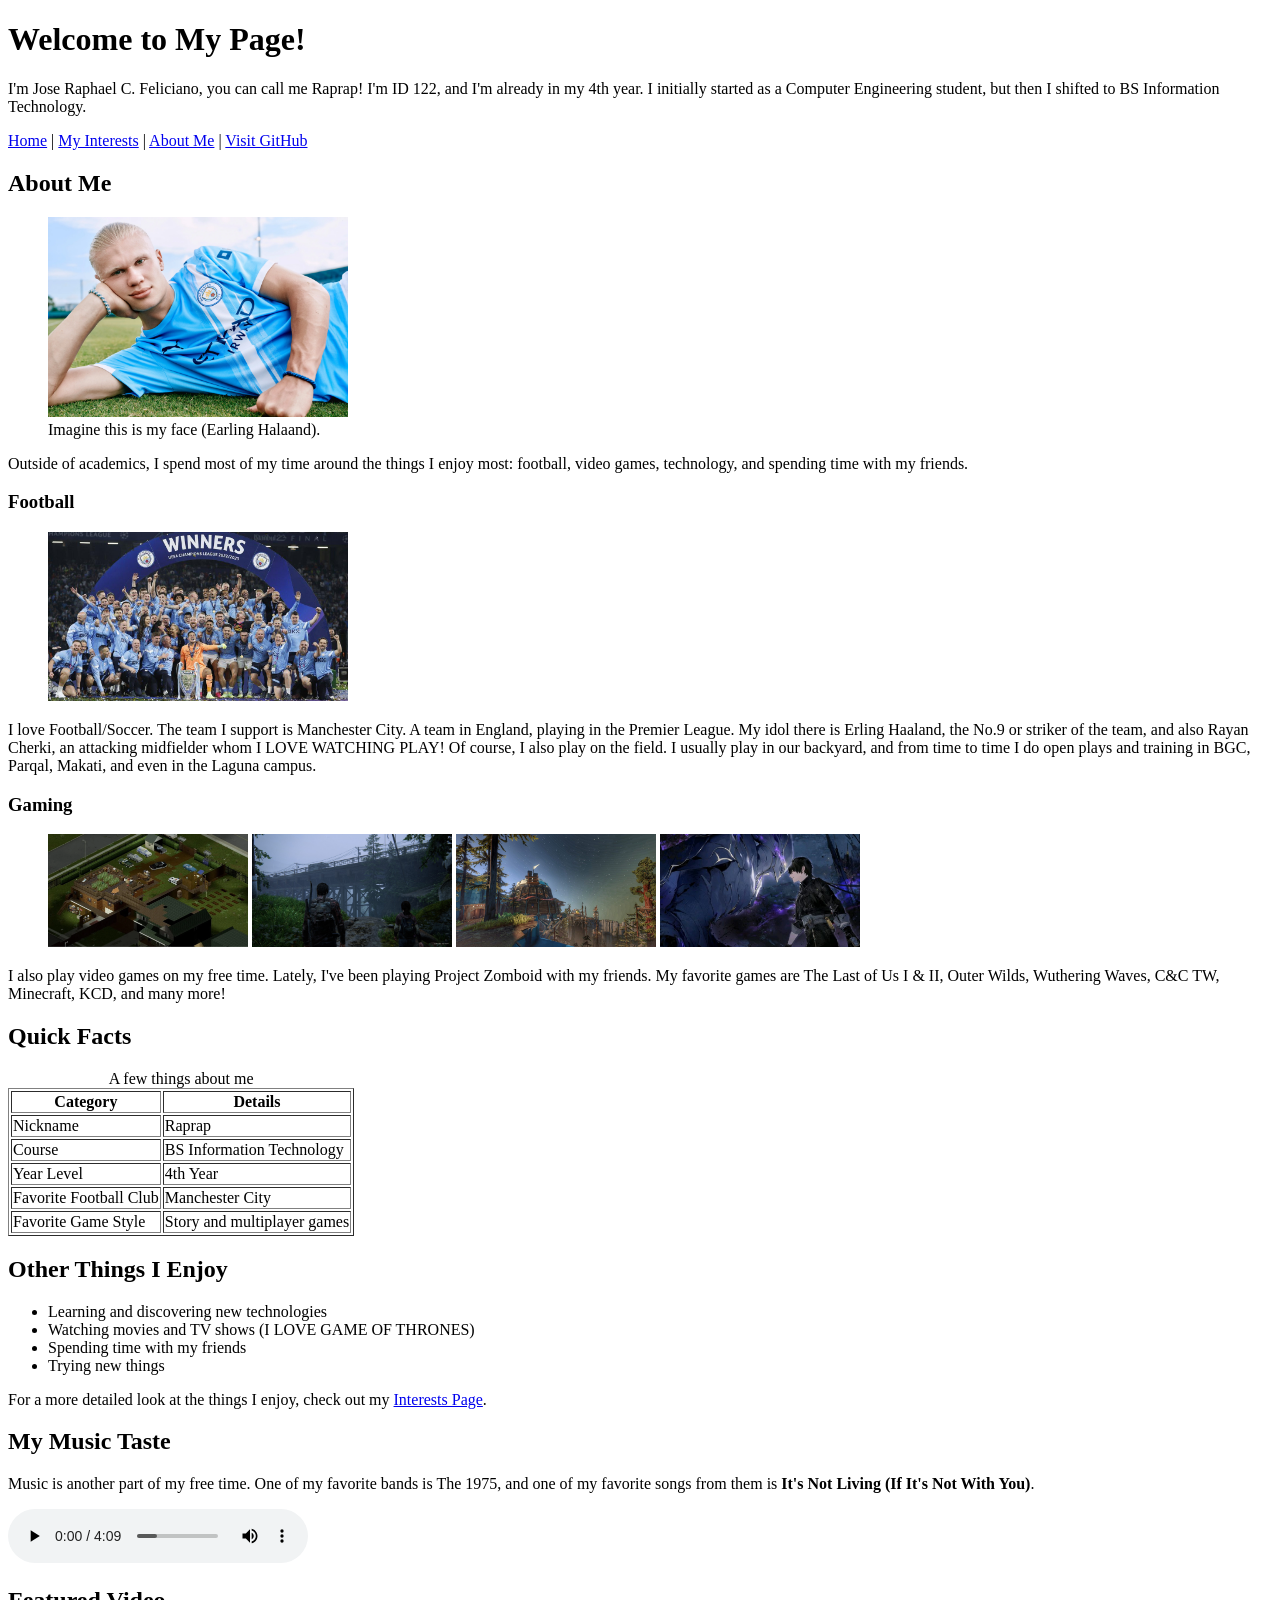
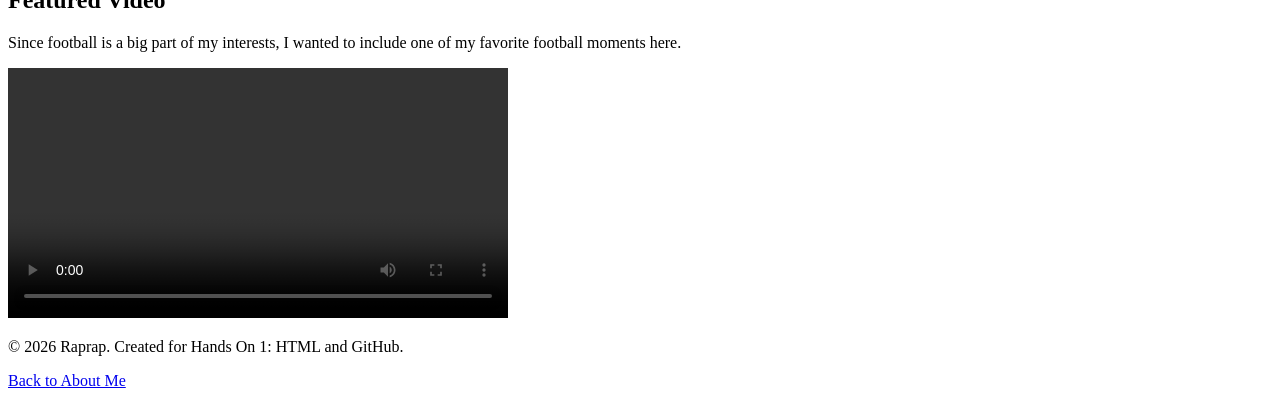
==== index.html @ c7b72b49 "Changed profile to index homepage" ====
<!DOCTYPE html>
<html lang="en">

<head>
    <meta charset="UTF-8">
    <meta name="viewport" content="width=device-width, initial-scale=1.0">
    <title>Raprap's Personal Page</title>
</head>

<body>

    <header>
        <h1>Welcome to My Page!</h1>

        <p>
            I'm Jose Raphael C. Feliciano, you can call me Raprap! I'm ID 122, and
            I'm already in my 4th year. I initially started as a Computer Engineering
            student, but then I shifted to BS Information Technology.
        </p>

        <nav>
            <a href="index.html">Home</a> |
            <a href="interests.html">My Interests</a> |
            <a href="#about">About Me</a> |
            <a href="https://github.com/Rapurap" target="_blank">Visit GitHub</a>
        </nav>
    </header>


    <main>

        <section id="about">
            <h2>About Me</h2>

            <figure>
                <img src="haaland.jpg" alt="Haaland" width="300">
                <figcaption>Imagine this is my face (Earling Halaand).</figcaption>
            </figure>

            <p>
                Outside of academics, I spend most of my time around the things
                I enjoy most: football, video games, technology, and spending
                time with my friends.
            </p>

            <h3>Football</h3>

            <figure>
                <img src="mancity.jpg" alt="Manchester City" width="300">
            </figure>

            <p>
                I love Football/Soccer. The team I support is Manchester City. A team
                in England, playing in the Premier League. My idol there is Erling Haaland,
                the No.9 or striker of the team, and also Rayan Cherki, an attacking
                midfielder whom I LOVE WATCHING PLAY! Of course, I also play on the field.
                I usually play in our backyard, and from time to time I do open plays and
                training in BGC, Parqal, Makati, and even in the Laguna campus.
            </p>

            <h3>Gaming</h3>

            <figure>
                <img src="zomb.jpg" alt="Project Zomboid" width="200">
                <img src="lastofus.jpg" alt="The Last of Us" width="200">
                <img src="outerwilds.jpg" alt="Outer Wilds" width="200">
                <img src="wuwa.jpg" alt="Wuthering Waves" width="200">
            </figure>

            <p>
                I also play video games on my free time. Lately, I've been playing Project
                Zomboid with my friends. My favorite games are The Last of Us I & II,
                Outer Wilds, Wuthering Waves, C&C TW, Minecraft, KCD, and many more!
            </p>

        </section>


        <section>
            <h2>Quick Facts</h2>

            <table border="1">
                <caption>A few things about me</caption>

                <thead>
                    <tr>
                        <th>Category</th>
                        <th>Details</th>
                    </tr>
                </thead>

                <tbody>
                    <tr>
                        <td>Nickname</td>
                        <td>Raprap</td>
                    </tr>

                    <tr>
                        <td>Course</td>
                        <td>BS Information Technology</td>
                    </tr>

                    <tr>
                        <td>Year Level</td>
                        <td>4th Year</td>
                    </tr>

                    <tr>
                        <td>Favorite Football Club</td>
                        <td>Manchester City</td>
                    </tr>

                    <tr>
                        <td>Favorite Game Style</td>
                        <td>Story and multiplayer games</td>
                    </tr>
                </tbody>
            </table>

        </section>


        <section>
            <h2>Other Things I Enjoy</h2>

            <ul>
                <li>Learning and discovering new technologies</li>
                <li>Watching movies and TV shows (I LOVE GAME OF THRONES)</li>
                <li>Spending time with my friends</li>
                <li>Trying new things</li>
            </ul>

            <p>
                For a more detailed look at the things I enjoy,
                check out my <a href="interests.html">Interests Page</a>.
            </p>

        </section>


        <section>
            <h2>My Music Taste</h2>

            <p>
                Music is another part of my free time. One of my favorite bands
                is The 1975, and one of my favorite songs from them is
                <strong>It's Not Living (If It's Not With You)</strong>.
            </p>

            <audio controls>
                <source src="1975.mp3" type="audio/mpeg">
                Your browser does not support the audio element.
            </audio>

        </section>


        <section>
            <h2>Featured Video</h2>

            <p>
                Since football is a big part of my interests, I wanted to include
                one of my favorite football moments here.
            </p>

            <video width="500" controls>
                <source src="aguero.mp4" type="video/mp4">
                Your browser does not support the video element.
            </video>

        </section>

    </main>


    <footer>
        <p>
            &copy; 2026 Raprap. Created for Hands On 1: HTML and GitHub.
        </p>

        <p>
            <a href="#about">Back to About Me</a>
        </p>
    </footer>

</body>

</html>
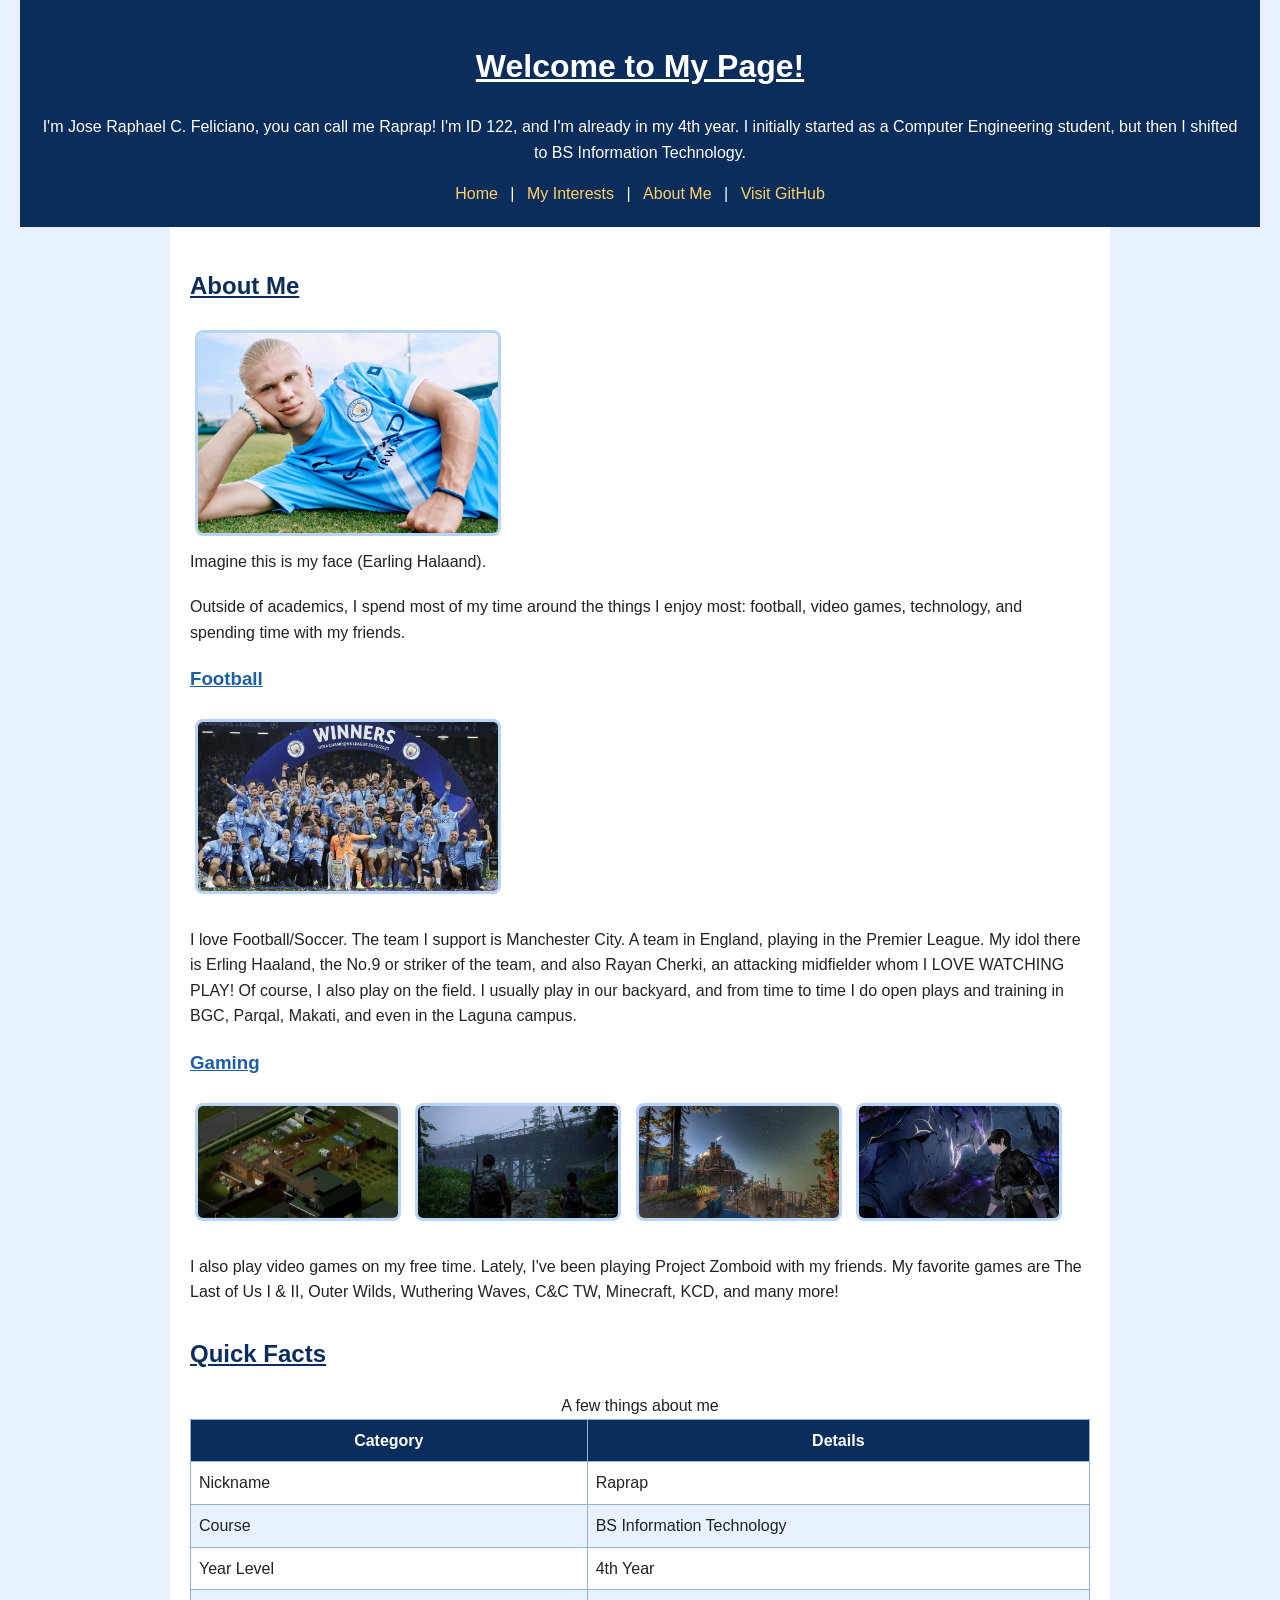
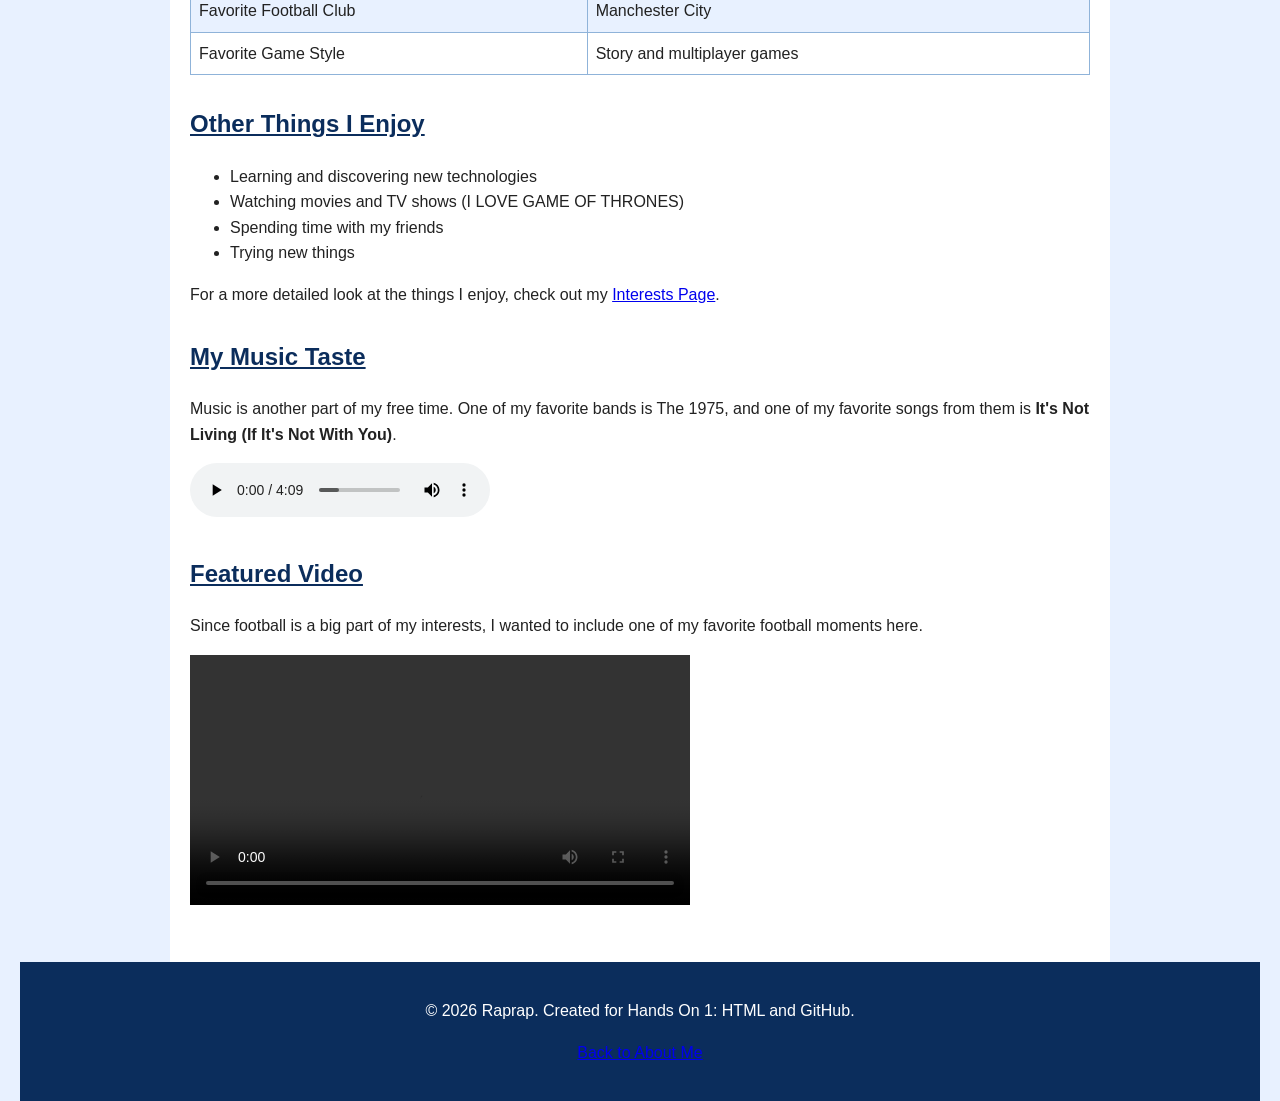
==== commit bff6d4e3: "Updated HTML (missing inputs) and added style CSS" ====
--- a/index.html
+++ b/index.html
@@ -5,6 +5,7 @@
     <meta charset="UTF-8">
     <meta name="viewport" content="width=device-width, initial-scale=1.0">
     <title>Raprap's Personal Page</title>
+    <link rel="stylesheet" href="style.css">
 </head>
 
 <body>
--- a/style.css
+++ b/style.css
@@ -0,0 +1,110 @@
+body {
+    font-family: Arial, sans-serif;
+    line-height: 1.6;
+    margin: 0;
+    padding: 0 20px;
+    background-color: #e8f1ff;
+    color: #222;
+}
+
+header {
+    text-align: center;
+    padding: 20px;
+    background-color: #0b2d5c;
+    color: white;
+}
+
+nav {
+    margin-top: 15px;
+}
+
+nav a {
+    color: #ffd166;
+    margin: 0 8px;
+    text-decoration: none;
+}
+
+nav a:hover {
+    color: white;
+    text-decoration: underline;
+}
+
+main {
+    max-width: 900px;
+    margin: auto;
+    background-color: white;
+    padding: 20px;
+}
+
+section {
+    margin-bottom: 30px;
+}
+
+h1,
+h2,
+h3 {
+    text-decoration: underline;
+}
+
+h2 {
+    color: #0b2d5c;
+}
+
+h3 {
+    color: #1d5fa7;
+}
+
+figure {
+    margin: 20px 0;
+}
+
+img {
+    margin: 5px;
+    border: 3px solid #b8d4f5;
+    border-radius: 8px;
+}
+
+table {
+    border-collapse: collapse;
+    width: 100%;
+}
+
+th {
+    background-color: #0b2d5c;
+    color: white;
+}
+
+th,
+td {
+    padding: 8px;
+    border: 1px solid #8fb3d9;
+}
+
+tr:nth-child(even) {
+    background-color: #e8f1ff;
+}
+
+input,
+select {
+    padding: 5px;
+}
+
+input[type="submit"] {
+    background-color: #0b2d5c;
+    color: white;
+    border: none;
+    padding: 7px 12px;
+}
+
+input[type="reset"] {
+    background-color: #ffd166;
+    border: none;
+    padding: 7px 12px;
+}
+
+footer {
+    text-align: center;
+    padding: 20px;
+    background-color: #0b2d5c;
+    color: white;
+}
